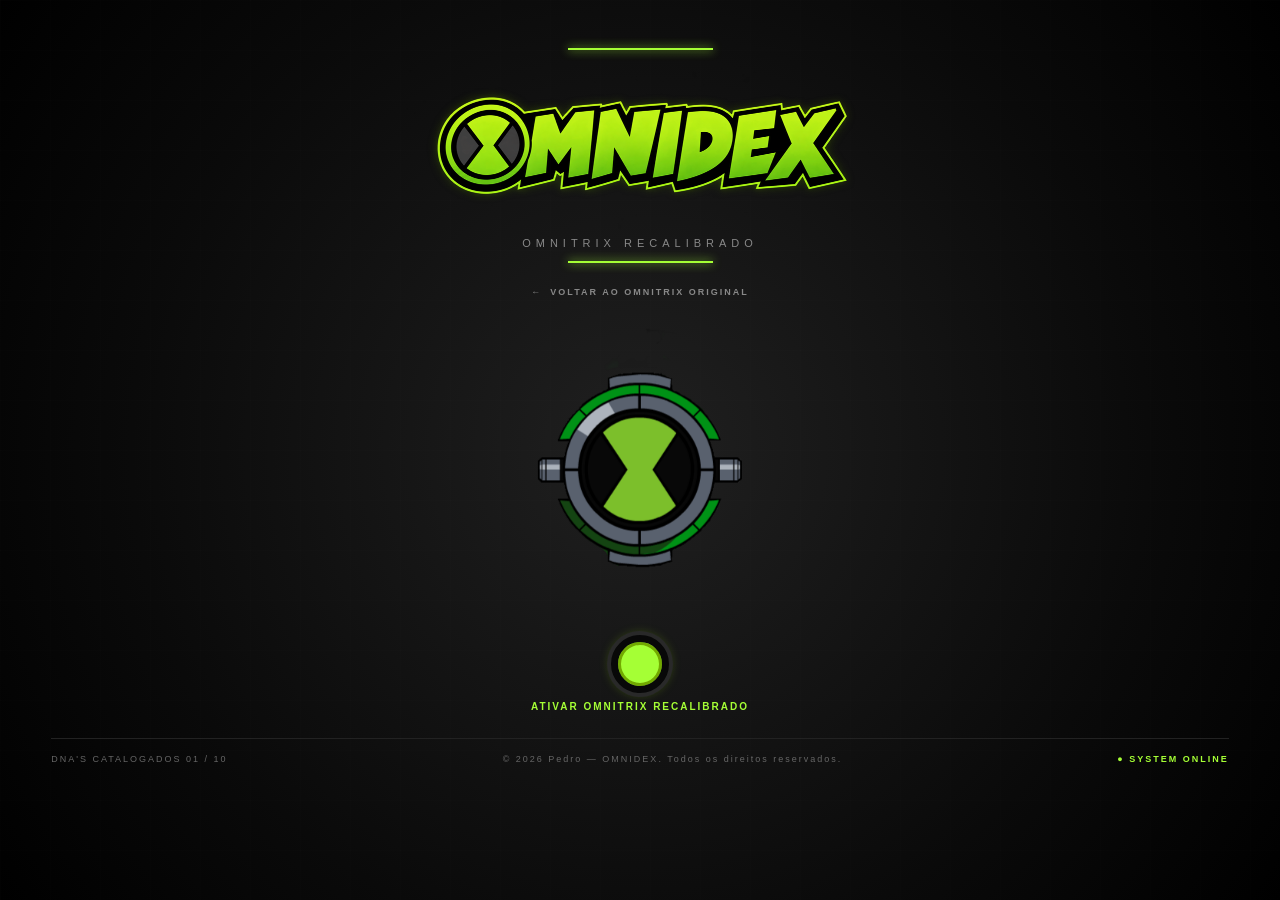
==== recalibrado.html @ 10cc9932 "feat: adicionado omnitrix recalibrado" ====
<!DOCTYPE html>
<html lang="pt-BR">

<head>
    <meta charset="UTF-8">
    <meta
        name="viewport"
        content="width=device-width, initial-scale=1.0"
    >
    <meta
        name="description"
        content="Explore os dez aliens iniciais do Omnitrix Recalibrado."
    >
    <meta name="theme-color" content="#080808">
    <title>Omnidex | Omnitrix Recalibrado</title>
    <link rel="icon" type="image/png" href="./assets/images/favicon-omnitrix-optimized.png">
    <link
        href="https://fonts.googleapis.com/css2?family=Bangers&display=swap"
        rel="stylesheet"
    >
    <link rel="stylesheet" href="./assets/css/style.css?v=14">
    <link rel="stylesheet" href="./assets/css/recalibrado.css?v=3">
</head>

<body class="recalibrated-page">
    <div
        class="transformation-flash"
        id="transformationFlash"
        aria-hidden="true"
    ></div>

    <main class="app">
        <header class="header">
            <div class="header-line"></div>
            <h1>
                <img
                    class="brand-logo"
                    src="./assets/images/icon-optimized.png"
                    alt="Omnidex"
                >
            </h1>
            <p>OMNITRIX RECALIBRADO</p>
            <div class="header-line"></div>
            <a class="classic-link" href="./index.html">
                <span aria-hidden="true">←</span>
                VOLTAR AO OMNITRIX ORIGINAL
            </a>
        </header>

        <section class="selector-area" id="selectorArea" aria-label="Seletor de aliens">
            <button
                class="navigation-button left"
                id="previousButton"
                type="button"
                aria-label="Alien anterior"
                disabled
            >
                <span class="arrow-shape" aria-hidden="true">←</span>
            </button>

            <div class="omnitrix">
                <audio
                    id="alienChangeSound"
                    src="./assets/sounds/recalibrado/omnisound.mp3"
                    preload="auto"
                ></audio>
                <audio
                    id="alienRevealSound"
                    src="./assets/sounds/recalibrado/omnitrixtransform.mp3"
                    preload="auto"
                ></audio>
                <audio
                    id="omnitrixActivationSound"
                    src="./assets/sounds/recalibrado/omnitrixativa.mp3"
                    preload="auto"
                ></audio>
                <audio
                    id="alienDeactivationSound"
                    src="./assets/sounds/recalibrado/omnitrixoff.mp3"
                    preload="auto"
                ></audio>

                <img
                    class="omnitrix-image"
                    id="omnitrixImage"
                    src="./assets/images/recalibrado/OmnitrixRecalibrado.PNG"
                    alt="Omnitrix Recalibrado"
                >

                <div class="alien-display">
                    <button
                        class="alien-reveal-button"
                        id="alienRevealButton"
                        type="button"
                        aria-controls="alienInfo"
                        aria-expanded="false"
                        aria-label="Transformar em Fogo Fátuo"
                        title="Clique para se transformar"
                        disabled
                    >
                        <img id="alienImage" src="./assets/images/recalibrado/FogoFátuo.webp" alt="Fogo Fátuo">
                        <span class="missing-alien-art" id="missingAlienArt" hidden>ARTE INDISPONÍVEL</span>
                    </button>
                </div>
            </div>

            <button
                class="navigation-button right"
                id="nextButton"
                type="button"
                aria-label="Próximo alien"
                disabled
            >
                <span class="arrow-shape" aria-hidden="true">→</span>
            </button>
        </section>

        <div class="activation-console" id="activationConsole">
            <button
                class="activation-button"
                id="activationButton"
                type="button"
                aria-label="Ativar Omnitrix Recalibrado"
                aria-pressed="false"
                title="Ativar Omnitrix Recalibrado"
            ></button>
            <span class="activation-hint">ATIVAR OMNITRIX RECALIBRADO</span>
        </div>

        <div id="alienInfo" hidden>
            <section class="identity">
                <span class="category">ALIEN SELECIONADO // RECALIBRADO</span>
                <h2 id="alienName"></h2>
                <div class="identity-data">
                    <div>
                        <span>ESPÉCIE</span>
                        <strong id="alienSpecies"></strong>
                    </div>
                    <div>
                        <span>PLANETA</span>
                        <strong id="alienPlanet"></strong>
                    </div>
                </div>
            </section>

            <section class="information" aria-label="Informações do alien">
                <details class="info-card">
                    <summary class="card-title">
                        <span class="icon">01</span>
                        <span class="card-heading" role="heading" aria-level="3">HABILIDADES</span>
                    </summary>
                    <ul id="alienAbilities"></ul>
                </details>

                <details class="info-card">
                    <summary class="card-title">
                        <span class="icon">02</span>
                        <span class="card-heading" role="heading" aria-level="3">APARÊNCIA</span>
                    </summary>
                    <p id="alienAppearance"></p>
                </details>

                <details class="info-card">
                    <summary class="card-title">
                        <span class="icon">03</span>
                        <span class="card-heading" role="heading" aria-level="3">PRIMEIRA APARIÇÃO</span>
                    </summary>
                    <p id="alienAppearanceEpisode"></p>
                </details>

                <details class="info-card danger-card">
                    <summary class="card-title">
                        <span class="icon">04</span>
                        <span class="card-heading" role="heading" aria-level="3">PREDADOR NATURAL</span>
                    </summary>
                    <p id="alienPredator"></p>
                </details>
            </section>
        </div>

        <footer class="footer">
            <span id="alienCounter"></span>
            <span>© 2026 Pedro — OMNIDEX. Todos os direitos reservados.</span>
            <span class="status">● SYSTEM ONLINE</span>
        </footer>
    </main>

    <script src="./assets/js/recalibrado.js?v=3"></script>
</body>

</html>
---- assets/css/style.css ----
/* =========================================================
   CONFIGURAÇÕES GERAIS
========================================================= */

* {
    margin: 0;
    padding: 0;
    box-sizing: border-box;
}

:root {
    --black: #050505;
    --dark: #0c0c0c;
    --gray: #1b1b1b;
    --gray-light: #888;

    --green: #a8ff00;
    --green-dark: #5e9700;
    --white: #f4f4f4;

    --danger: #ff453a;
}

body {
    min-height: 100vh;

    background:
        radial-gradient(
            circle at center,
            #202020 0%,
            #0a0a0a 65%,
            #000000 100%
        );

    color: var(--white);

    font-family:
        Arial,
        Helvetica,
        sans-serif;

    overflow-x: hidden;
}

.transformation-flash {

    position: fixed;

    inset: 0;

    z-index: 100;

    overflow: hidden;

    opacity: 0;

    pointer-events: none;
}

.transformation-flash.is-active {

    animation: transformationFlash 1.15s ease-out both;
}

.transformation-flash.is-active.is-deactivating {
    animation-name: deactivationFlash;
}

.transformation-flash::before,
.transformation-flash::after {

    content: "";

    position: absolute;

    left: 50%;
    top: 50%;

    width: 100vmax;
    aspect-ratio: 1;

    border-radius: 50%;

    transform: translate(-50%, -50%) scale(0.05);
}

.transformation-flash::before {

    background:
        radial-gradient(
            circle,
            rgba(220, 255, 150, 0.8) 0%,
            rgba(168, 255, 0, 0.42) 28%,
            rgba(94, 151, 0, 0.12) 58%,
            transparent 72%
        );

    filter: blur(12px);

    mix-blend-mode: screen;

    animation: transformationGlow 1.15s ease-out both;
}

.transformation-flash.is-deactivating::before {
    background:
        radial-gradient(
            circle,
            rgba(255, 235, 225, 0.95) 0%,
            rgba(255, 69, 58, 0.8) 28%,
            rgba(190, 20, 12, 0.36) 58%,
            transparent 76%
        );
}

.transformation-flash::after {

    border: 3px solid rgba(206, 255, 128, 0.68);

    box-shadow:
        0 0 24px rgba(168, 255, 0, 0.75),
        inset 0 0 24px rgba(168, 255, 0, 0.45);

    animation: transformationRing 0.95s cubic-bezier(0.15, 0.7, 0.25, 1) both;
}

.transformation-flash.is-deactivating::after {
    border-color: rgba(255, 185, 175, 0.9);
    box-shadow:
        0 0 30px rgba(255, 69, 58, 0.95),
        inset 0 0 28px rgba(255, 69, 58, 0.7);
}

.recalibration-transition[hidden] {
    display: none;
}

.recalibration-transition {
    position: fixed;
    inset: 0;
    z-index: 200;
    display: grid;
    place-items: center;
    overflow: hidden;
    background:
        radial-gradient(circle, rgba(168, 255, 0, 0.3), transparent 48%),
        #050705;
    color: var(--green);
    font-size: clamp(12px, 2vw, 18px);
    font-weight: 700;
    letter-spacing: 0.32em;
    text-align: center;
    animation: recalibrationCurtain 1.4s ease-in both;
}

.recalibration-transition::before,
.recalibration-transition::after {
    content: "";
    position: absolute;
    left: 50%;
    top: 50%;
    width: min(70vw, 70vh);
    aspect-ratio: 1;
    border: 1px solid rgba(168, 255, 0, 0.78);
    border-radius: 50%;
    box-shadow:
        0 0 35px rgba(168, 255, 0, 0.35),
        inset 0 0 35px rgba(168, 255, 0, 0.2);
    transform: translate(-50%, -50%);
    animation: recalibrationPulse 1.4s ease-in-out both;
}

.recalibration-transition::after {
    width: min(38vw, 38vh);
    border-style: dashed;
    animation-name: recalibrationSpin;
}

.recalibration-transition span {
    position: relative;
    z-index: 1;
    text-shadow: 0 0 18px var(--green);
    animation: recalibrationText 1.4s ease-in both;
}

body.is-recalibrating .app {
    animation: classicInterfaceExit 1.4s ease-in both;
}

@keyframes recalibrationCurtain {
    0% {
        opacity: 0;
    }

    18%, 76% {
        opacity: 1;
    }

    100% {
        opacity: 0.96;
    }
}

@keyframes recalibrationPulse {
    0% {
        opacity: 0;
        transform: translate(-50%, -50%) scale(0.08);
    }

    24% {
        opacity: 1;
    }

    100% {
        opacity: 0.18;
        transform: translate(-50%, -50%) scale(1.35);
    }
}

@keyframes recalibrationSpin {
    from {
        opacity: 0;
        transform: translate(-50%, -50%) rotate(0) scale(0.25);
    }

    25% {
        opacity: 0.9;
    }

    to {
        opacity: 0;
        transform: translate(-50%, -50%) rotate(180deg) scale(1.2);
    }
}

@keyframes recalibrationText {
    0%, 100% {
        opacity: 0;
        letter-spacing: 0.7em;
    }

    30%, 75% {
        opacity: 1;
        letter-spacing: 0.32em;
    }
}

@keyframes classicInterfaceExit {
    0% {
        filter: none;
        transform: scale(1);
    }

    50% {
        filter: brightness(1.7) saturate(1.5);
    }

    100% {
        filter: brightness(0.2) saturate(1.4);
        transform: scale(0.94);
    }
}

@keyframes transformationFlash {

    0%, 100% {
        opacity: 0;
        background: rgba(168, 255, 0, 0);
    }

    9% {
        opacity: 1;
        background: rgba(168, 255, 0, 0.24);
    }

    24% {
        opacity: 0.38;
        background: rgba(168, 255, 0, 0.1);
    }

    43% {
        opacity: 0.7;
        background: rgba(168, 255, 0, 0.16);
    }

    68% {
        opacity: 0.2;
        background: rgba(168, 255, 0, 0.04);
    }
}

@keyframes deactivationFlash {
    0%, 100% {
        opacity: 0;
        background: rgba(255, 30, 20, 0);
    }

    12% {
        opacity: 1;
        background: rgba(255, 35, 25, 0.92);
    }

    28% {
        opacity: 0.78;
        background: rgba(210, 25, 18, 0.62);
    }

    46% {
        opacity: 0.92;
        background: rgba(255, 45, 30, 0.86);
    }

    72% {
        opacity: 0.3;
        background: rgba(160, 15, 10, 0.24);
    }
}

@keyframes transformationGlow {

    0% {
        opacity: 0;
        transform: translate(-50%, -50%) scale(0.05);
    }

    12% {
        opacity: 1;
        transform: translate(-50%, -50%) scale(0.42);
    }

    100% {
        opacity: 0;
        transform: translate(-50%, -50%) scale(1.6);
    }
}

@keyframes transformationRing {

    0% {
        opacity: 0;
        transform: translate(-50%, -50%) scale(0.05);
    }

    12% {
        opacity: 0.9;
    }

    100% {
        opacity: 0;
        transform: translate(-50%, -50%) scale(1.35);
    }
}

#alienInfo.alien-info-revealing {

    animation: alienInfoReveal 0.55s ease-out both;
}

@keyframes alienInfoReveal {

    from {
        opacity: 0;
        transform: translateY(18px);
    }

    to {
        opacity: 1;
        transform: translateY(0);
    }
}

@media (prefers-reduced-motion: reduce) {

    .transformation-flash.is-active,
    .transformation-flash.is-active.is-deactivating,
    .transformation-flash.is-active::before,
    .transformation-flash.is-active::after,
    #alienInfo.alien-info-revealing,
    .recalibration-transition,
    .recalibration-transition::before,
    .recalibration-transition::after,
    .recalibration-transition span,
    body.is-recalibrating .app {
        animation-duration: 0.01ms;
    }
}


/* =========================================================
   FUNDO
========================================================= */

body::before {
    content: "";

    position: fixed;

    inset: 0;

    pointer-events: none;

    background:
        linear-gradient(
            rgba(255, 255, 255, 0.02) 1px,
            transparent 1px
        ),
        linear-gradient(
            90deg,
            rgba(255, 255, 255, 0.02) 1px,
            transparent 1px
        );

    background-size: 50px 50px;

    opacity: 0.4;
}


/* =========================================================
   APP
========================================================= */

.app {

    width: min(1200px, 92%);

    margin: auto;

    padding: clamp(20px, 4vh, 36px) 0 20px;

}


/* =========================================================
   HEADER
========================================================= */

.header {

    text-align: center;

    margin-bottom: clamp(20px, 3.5vh, 30px);
}

.header-line {

    width: 145px;

    height: 2px;

    margin: 12px auto;

    background: var(--green);

    box-shadow:
        0 0 10px var(--green);
}

.header h1 {

    width: min(100%, 500px);

    margin: 0 auto;
}

.brand-logo {

    display: block;

    width: 100%;
    height: auto;
}

.header p {

    margin-top: 8px;

    color: var(--gray-light);

    letter-spacing: 5px;

    font-size: 11px;
}

.recalibrate-entry {
    display: inline-flex;
    align-items: center;
    gap: 9px;
    margin-top: 18px;
    padding: 10px 16px;
    border: 1px solid rgba(168, 255, 0, 0.48);
    background: rgba(8, 18, 0, 0.72);
    color: var(--green);
    font-size: 10px;
    font-weight: 700;
    letter-spacing: 0.16em;
    text-decoration: none;
    transition:
        background 0.2s ease,
        box-shadow 0.2s ease,
        transform 0.2s ease;
}

.recalibrate-entry span {
    font-size: 15px;
}

.recalibrate-entry:hover {
    background: rgba(30, 54, 0, 0.9);
    box-shadow: 0 0 18px rgba(168, 255, 0, 0.2);
    transform: translateY(-2px);
}

.recalibrate-entry:focus-visible {
    outline: 2px solid var(--green);
    outline-offset: 4px;
}


/* =========================================================
   SELETOR
========================================================= */

.selector-area {

    display: flex;

    align-items: center;

    justify-content: center;

    gap: clamp(40px, 10vw, 150px);

    margin-bottom: 24px;
}

.selector-area:not(.is-activated) .navigation-button,
.selector-area:not(.is-activated) .alien-display {
    visibility: hidden;
}

.selector-area.is-activated .navigation-button {
    animation: selectorReveal 0.45s ease-out both;
}

.selector-area.is-transformed .navigation-button {
    visibility: hidden;
    pointer-events: none;
}

.selector-area.is-activated .alien-display {
    animation: alienDisplayReveal 0.55s ease-out both;
}

@keyframes selectorReveal {
    from {
        opacity: 0;
        transform: scale(0.7);
    }

    to {
        opacity: 1;
        transform: scale(1);
    }
}

@keyframes alienDisplayReveal {
    from {
        opacity: 0;
        transform: translate(-50%, -45%) scale(0.8);
    }

    to {
        opacity: 1;
        transform: translate(-50%, -50%) scale(1);
    }
}

.activation-console {
    position: relative;
    display: flex;
    flex-direction: column;
    align-items: center;
    justify-content: center;
    gap: 8px;
    width: min(1028px, 90%);
    min-height: 78px;
    margin: 0 auto 20px;
}

.activation-console[hidden] {
    display: none;
}

.activation-button {
    flex: 0 0 auto;
    width: 58px;
    height: 58px;
    border: 7px solid #080808;
    border-radius: 50%;
    background: var(--green);
    box-shadow:
        0 0 0 4px #292929,
        inset 0 0 0 3px #72a900,
        0 0 12px rgba(168, 255, 0, 0.35);
    cursor: pointer;
    transition:
        transform 0.2s ease,
        box-shadow 0.2s ease;
}

.activation-hint {
    color: var(--green);
    font-size: 10px;
    font-weight: bold;
    letter-spacing: 2px;
}

.activation-button:disabled + .activation-hint {
    display: none;
}

.activation-button:hover:not(:disabled) {
    transform: scale(1.08);
    box-shadow:
        0 0 0 4px #383838,
        inset 0 0 0 3px #72a900,
        0 0 20px rgba(168, 255, 0, 0.75);
}

.activation-button:focus-visible {
    outline: 2px solid var(--green);
    outline-offset: 8px;
}

.navigation-button:focus-visible {
    outline: 2px solid var(--green);
    outline-offset: 4px;
    border-radius: 50%;
}

.activation-button:disabled {
    cursor: default;
}

.activation-button:disabled:not(:hover) {
    box-shadow:
        0 0 0 4px #292929,
        inset 0 0 0 3px #72a900,
        0 0 16px rgba(168, 255, 0, 0.55);
}

@media (prefers-reduced-motion: reduce) {
    .selector-area.is-activated .navigation-button,
    .selector-area.is-activated .alien-display {
        animation-duration: 0.01ms;
    }
}

/* =========================================================
   OMNITRIX
========================================================= */

.omnitrix {

    position: relative;

    width: min(22vw, 42vh, 340px);
    height: min(22vw, 42vh, 340px);

    flex-shrink: 0;

    border-radius: 50%;

    background: transparent;
}

.omnitrix-image {

    position: absolute;

    inset: 0;

    width: 100%;
    height: 100%;

    object-fit: contain;

    border-radius: 50%;

    z-index: 1;
}

.omnitrix-image.omnitrix-spinning {

    animation: omnitrixSpin 0.6s ease-in-out;
}

.omnitrix-image.omnitrix-deactivation-glow {
    animation: lowBatteryWarning var(--deactivation-duration, 4s) ease-out both;
}

@keyframes lowBatteryWarning {
    0%, 100% {
        filter: drop-shadow(0 0 0 rgba(255, 69, 58, 0));
    }

    12%, 38%, 64% {
        filter:
            drop-shadow(0 0 10px rgba(255, 69, 58, 0.95))
            drop-shadow(0 0 24px rgba(255, 30, 20, 0.65));
    }

    25%, 51% {
        filter: drop-shadow(0 0 1px rgba(255, 69, 58, 0.15));
    }

    78% {
        filter:
            drop-shadow(0 0 6px rgba(255, 69, 58, 0.6))
            drop-shadow(0 0 14px rgba(255, 30, 20, 0.35));
    }
}

@keyframes omnitrixSpin {

    to {
        transform: rotate(360deg);
    }
}

@media (prefers-reduced-motion: reduce) {

    .omnitrix-image.omnitrix-spinning {
        animation-duration: 0.01ms;
    }

    .omnitrix-image.omnitrix-deactivation-glow {
        animation-duration: 0.01ms;
    }
}

/* =========================================================
   SEGMENTOS
========================================================= */

.segment {

    position: absolute;

    inset: 0;

    border-radius: 50%;
}


/*
    As linhas internas são criadas com
    pseudo-elementos.
*/

.segment::before,
.segment::after {

    content: "";

    position: absolute;

    width: 4px;

    height: 170px;

    background: #050505;

    left: 50%;

    top: 50%;

    transform-origin: center;
}


/* Diagonal esquerda */

.segment-1::before {

    transform:
        translate(-50%, -50%)
        rotate(-32deg);
}


/* Diagonal direita */

.segment-2::before {

    transform:
        translate(-50%, -50%)
        rotate(32deg);
}


/* Segunda linha */

.segment-3::before {

    transform:
        translate(-50%, -50%)
        rotate(-148deg);
}


/* Segunda linha */

.segment-4::before {

    transform:
        translate(-50%, -50%)
        rotate(148deg);
}


/* =========================================================
   CENTRO DO OMNITRIX
========================================================= */

.alien-display {

    position: absolute;

    width: 56%;
    aspect-ratio: 1;

    left: 50%;
    top: 50%;

    transform: translate(-50%, -50%);

    display: flex;

    justify-content: center;
    align-items: center;

    z-index: 3;
}

.alien-reveal-button {

    width: 100%;
    height: 100%;

    padding: 0;

    border: 0;

    background: transparent;

    display: flex;

    justify-content: center;
    align-items: center;

    cursor: pointer;
}

.alien-reveal-button:focus-visible {

    outline: 2px solid var(--green);

    outline-offset: 4px;

    border-radius: 50%;
}

#alienInfo[hidden] {

    display: none;
}


.alien-display img {

    width: 100%;
    height: 100%;

    object-fit: contain;

    transition:
        opacity 0.2s ease,
        transform 0.3s ease;
}

#alienImage.alien-xlr8 {

    position: relative;

    left: -1.4%;
}

#alienImage.alien-aquatico {

    position: relative;

    left: 0.7%;
    top: -1.1%;
}

#alienImage.alien-fantasmatico {

    position: relative;

    left: 1.5%;
    top: 1.1%;
}


/* =========================================================
   ANIMAÇÃO DO ALIEN
========================================================= */

.alien-changing {

    animation: alienChange 0.35s ease;

}

@keyframes alienChange {

    0% {

        opacity: 0;

        transform:
            scale(0.4)
            rotate(-10deg);
    }

    100% {

        opacity: 1;

        transform:
            scale(1)
            rotate(0);
    }

}


/* =========================================================
   DETALHES EXTERNOS
========================================================= */

.omnitrix-detail {

    position: absolute;

    z-index: 10;

    background: #050505;
}


/* superior */

.omnitrix-detail.top {

    top: -8px;

    left: 50%;

    width: 36px;
    height: 18px;

    transform:
        translateX(-50%);

    border-radius:
        0 0 15px 15px;
}


/* inferior */

.omnitrix-detail.bottom {

    bottom: -8px;

    left: 50%;

    width: 36px;
    height: 18px;

    transform:
        translateX(-50%);

    border-radius:
        15px 15px 0 0;
}


/* esquerda */

.omnitrix-detail.left {

    left: -8px;

    top: 50%;

    width: 18px;
    height: 50px;

    transform:
        translateY(-50%);

    border-radius:
        0 20px 20px 0;
}


/* direita */

.omnitrix-detail.right {

    right: -8px;

    top: 50%;

    width: 18px;
    height: 50px;

    transform:
        translateY(-50%);

    border-radius:
        20px 0 0 20px;
}


/* =========================================================
   BOTÕES DE NAVEGAÇÃO
========================================================= */

.navigation-button {

    width: 100px;
    height: 100px;

    border: none;

    background: transparent;

    color: white;

    cursor: pointer;

    display: flex;

    justify-content: center;
    align-items: center;

    transition:
        transform 0.2s ease,
        color 0.2s ease;
}


.navigation-button .arrow-shape {

    font-size: 80px;

    font-weight: 300;

    line-height: 1;
}


/* hover */

.navigation-button:hover {

    color: var(--green);

    transform: scale(1.12);

    text-shadow:
        0 0 15px var(--green);
}


/* clique */

.navigation-button:active {

    transform: scale(0.95);

}


/* =========================================================
   IDENTIDADE
========================================================= */

.identity {

    text-align: center;

    margin: 20px 0 35px;
}


.category {

    display: block;

    margin-bottom: 14px;

    color: var(--green);

    font-size: 10px;

    letter-spacing: 5px;

    font-weight: bold;
}


.identity h2 {

    font-family: "Bangers", Impact, fantasy;

    font-size: clamp(34px, 6vw, 58px);

    letter-spacing: 2px;

    line-height: 1.15;

    font-weight: 900;

    text-transform: uppercase;

    text-shadow:
        0 0 15px rgba(168, 255, 0, 0.25);
}


/* =========================================================
   ESPÉCIE / PLANETA
========================================================= */

.identity-data {

    display: flex;

    justify-content: center;

    gap: 50px;

    margin-top: 15px;
}


.identity-data div {

    display: flex;

    flex-direction: column;

    gap: 5px;
}


.identity-data span {

    font-size: 9px;

    color: var(--gray-light);

    letter-spacing: 3px;
}


.identity-data strong {

    font-size: 17px;

    letter-spacing: 2px;

    color: var(--green);
}


/* =========================================================
   INFORMAÇÕES
========================================================= */

.information {

    display: grid;

    grid-template-columns:
        repeat(2, 1fr);

    align-items: start;

    gap: 18px;
}


/* =========================================================
   CARD
========================================================= */

.info-card {

    min-height: 180px;

    padding: 25px;

    background:
        linear-gradient(
            145deg,
            #171717,
            #0b0b0b
        );

    border: 1px solid #2a2a2a;

    position: relative;

    overflow: hidden;

    transition:
        border-color 0.2s ease,
        transform 0.2s ease;
}

.info-card:not([open]) {
    min-height: 0;
}

.info-card > .card-title {
    list-style: none;
    cursor: pointer;
}

.info-card > .card-title::-webkit-details-marker {
    display: none;
}

.info-card > .card-title:focus-visible {
    outline: 2px solid var(--green);
    outline-offset: 5px;
}

.info-card > .card-title::after {
    content: "+";
    margin-left: auto;
    color: var(--green);
    font-size: 22px;
    line-height: 1;
}

.info-card[open] > .card-title::after {
    content: "-";
}

.info-card:not([open]) > .card-title {
    margin-bottom: 0;
}


.info-card::before {

    content: "";

    position: absolute;

    top: 0;
    left: 0;

    width: 3px;
    height: 100%;

    background: var(--green);
}


.info-card:hover {

    transform: translateY(-3px);

    border-color:
        rgba(168, 255, 0, 0.5);
}


/* =========================================================
   TÍTULO DOS CARDS
========================================================= */

.card-title {

    display: flex;

    align-items: center;

    gap: 12px;

    margin-bottom: 20px;
}


.card-title .icon {

    width: 28px;
    height: 28px;

    display: flex;

    align-items: center;
    justify-content: center;

    border: 1px solid var(--green);

    color: var(--green);

    font-size: 9px;

    font-weight: bold;
}


.card-title .card-heading {

    font-family: "Bangers", Impact, fantasy;

    font-size: 25px;

    letter-spacing: 1px;

    font-weight: bold;
}


/* =========================================================
   TEXTO
========================================================= */

.info-card p {

    color: #b8b8b8;

    font-size: 14px;

    line-height: 1.8;
}


/* =========================================================
   HABILIDADES
========================================================= */

.info-card ul {

    list-style: none;
}


.info-card li {

    position: relative;

    margin-bottom: 10px;

    padding-left: 18px;

    color: #b8b8b8;

    font-size: 14px;
}


.info-card li::before {

    content: ">";

    position: absolute;

    left: 0;

    color: var(--green);

    font-weight: bold;
}


/* =========================================================
   CARD DO PREDADOR
========================================================= */

.danger-card {

    border-color: #311717;
}


.danger-card::before {

    background: var(--danger);
}


.danger-card .icon {

    color: var(--danger);

    border-color: var(--danger);
}


/* =========================================================
   FOOTER
========================================================= */

.footer {

    display: flex;

    justify-content: space-between;

    align-items: center;

    margin-top: 30px;

    padding-top: 15px;

    border-top: 1px solid #222;

    font-size: 9px;

    letter-spacing: 2px;

    color: #666;
}


.status {

    color: var(--green);

    font-weight: bold;
}


/* =========================================================
   RESPONSIVIDADE
========================================================= */

@media (max-width: 900px) {

    .selector-area {

        gap: 15px;
    }

    .omnitrix {

        width: 340px;
        height: 340px;
    }

    .navigation-button {

        width: 70px;
        height: 70px;
    }

    .navigation-button .arrow-shape {

        font-size: 55px;
    }

}


@media (max-width: 700px) {

    .app {

        padding-top: 25px;
    }

    .selector-area {

        gap: 0;
    }

    .omnitrix {

        width: 280px;
        height: 280px;
    }

    .navigation-button {

        width: 55px;
    }

    .navigation-button .arrow-shape {

        font-size: 42px;
    }

    .information {

        grid-template-columns: 1fr;
    }

    .identity-data {

        gap: 25px;
    }

    .footer {

        flex-direction: column;

        gap: 10px;

        text-align: center;
    }

}


@media (max-width: 450px) {

    .selector-area {

        display: grid;

        grid-template-columns:
            45px 1fr 45px;
    }

    .omnitrix {

        width: min(230px, calc(92vw - 90px));
        height: min(230px, calc(92vw - 90px));

        margin: auto;
    }

    .identity h2 {

        letter-spacing: 4px;
    }

    .identity-data {

        flex-direction: column;

        gap: 10px;
    }

}

@media (prefers-reduced-motion: reduce) {
    .alien-changing {
        animation-duration: 0.01ms;
    }

    .navigation-button,
    .activation-button,
    .recalibrate-entry,
    .info-card,
    .alien-display img {
        transition-duration: 0.01ms;
    }
}
---- assets/css/recalibrado.css ----
:root {
    --green: #a5ff35;
    --green-dark: #5d9820;
    --gray-light: #888;
}

body.recalibrated-page {
    background:
        radial-gradient(circle at center, #202020 0%, #0a0a0a 65%, #000 100%);
}

.recalibrated-page .header {
    margin-bottom: clamp(20px, 3.5vh, 30px);
}

.recalibrated-page .classic-link {
    display: inline-flex;
    align-items: center;
    gap: 8px;
    margin-top: 12px;
    color: var(--gray-light);
    font-size: 9px;
    font-weight: 700;
    letter-spacing: 2px;
    text-decoration: none;
    transition: color 0.2s ease;
}

.recalibrated-page .classic-link:hover,
.recalibrated-page .classic-link:focus-visible {
    color: var(--green);
}

.recalibrated-page .classic-link:focus-visible {
    outline: 2px solid var(--green);
    outline-offset: 5px;
}

.recalibrated-page .omnitrix-image {
    border-radius: 0;
    transition: filter 0.25s ease;
}

.recalibrated-page .alien-display {
    width: 57%;
}

.recalibrated-page .alien-reveal-button {
    position: relative;
    overflow: visible;
}

.recalibrated-page #alienImage {
    width: 100%;
    height: 100%;
    object-fit: contain;
    filter: drop-shadow(0 0 5px rgba(165, 255, 53, 0.2));
}

.recalibrated-page .missing-alien-art {
    position: absolute;
    inset: 15%;
    display: grid;
    place-items: center;
    padding: 12px;
    border: 1px dashed rgba(165, 255, 53, 0.55);
    border-radius: 50%;
    background: rgba(5, 5, 5, 0.92);
    color: var(--green);
    font-size: clamp(8px, 1.4vw, 11px);
    font-weight: 700;
    letter-spacing: 0.12em;
    text-align: center;
}

.recalibrated-page .missing-alien-art[hidden] {
    display: none;
}

.recalibrated-page .alien-display img[hidden] {
    display: none;
}

.recalibrated-page .omnitrix-image.omnitrix-spinning {
    animation: recalibratedSpin var(--change-duration, 1536ms) ease-in-out;
}

.recalibrated-page .omnitrix-image.omnitrix-activating {
    animation: recalibratedActivation var(--activation-duration, 2040ms) ease-in-out;
}

.recalibrated-page .omnitrix-image.omnitrix-deactivation-glow {
    animation: recalibratedDeactivation var(--deactivation-duration, 2232ms) ease-in-out;
}

.recalibrated-page .selector-area.is-activated .navigation-button,
.recalibrated-page .selector-area.is-activated .alien-display {
    animation-duration: var(--activation-duration, 2040ms);
}

.recalibrated-page .transformation-flash.is-active,
.recalibrated-page .transformation-flash.is-active::before,
.recalibrated-page .transformation-flash.is-active::after,
.recalibrated-page #alienInfo.alien-info-revealing {
    animation-duration: var(--transformation-duration, 2040ms);
}

.recalibrated-page .identity {
    margin-top: 20px;
}

.recalibrated-page .footer {
    margin-top: 26px;
}

@keyframes recalibratedSpin {
    to {
        transform: rotate(360deg);
    }
}

@keyframes recalibratedActivation {
    0%, 100% {
        filter: drop-shadow(0 0 0 rgba(165, 255, 53, 0));
        transform: scale(1);
    }

    18%, 52%, 82% {
        filter:
            drop-shadow(0 0 14px rgba(165, 255, 53, 0.95))
            drop-shadow(0 0 28px rgba(165, 255, 53, 0.55));
        transform: scale(1.035);
    }

    35%, 68% {
        filter: drop-shadow(0 0 2px rgba(165, 255, 53, 0.2));
        transform: scale(1);
    }
}

@keyframes recalibratedDeactivation {
    0%, 100% {
        filter: none;
    }

    25%, 70% {
        filter:
            drop-shadow(0 0 12px rgba(255, 69, 58, 0.95))
            drop-shadow(0 0 26px rgba(255, 30, 20, 0.65));
    }
}

@media (prefers-reduced-motion: reduce) {
    .recalibrated-page .omnitrix-image.omnitrix-spinning,
    .recalibrated-page .omnitrix-image.omnitrix-activating,
    .recalibrated-page .omnitrix-image.omnitrix-deactivation-glow {
        animation-duration: 0.01ms;
    }

    .recalibrated-page .selector-area.is-activated .navigation-button,
    .recalibrated-page .selector-area.is-activated .alien-display,
    .recalibrated-page .transformation-flash.is-active,
    .recalibrated-page .transformation-flash.is-active::before,
    .recalibrated-page .transformation-flash.is-active::after,
    .recalibrated-page #alienInfo.alien-info-revealing {
        animation-duration: 0.01ms;
    }

    .recalibrated-page .classic-link,
    .recalibrated-page .omnitrix-image {
        transition-duration: 0.01ms;
    }
}
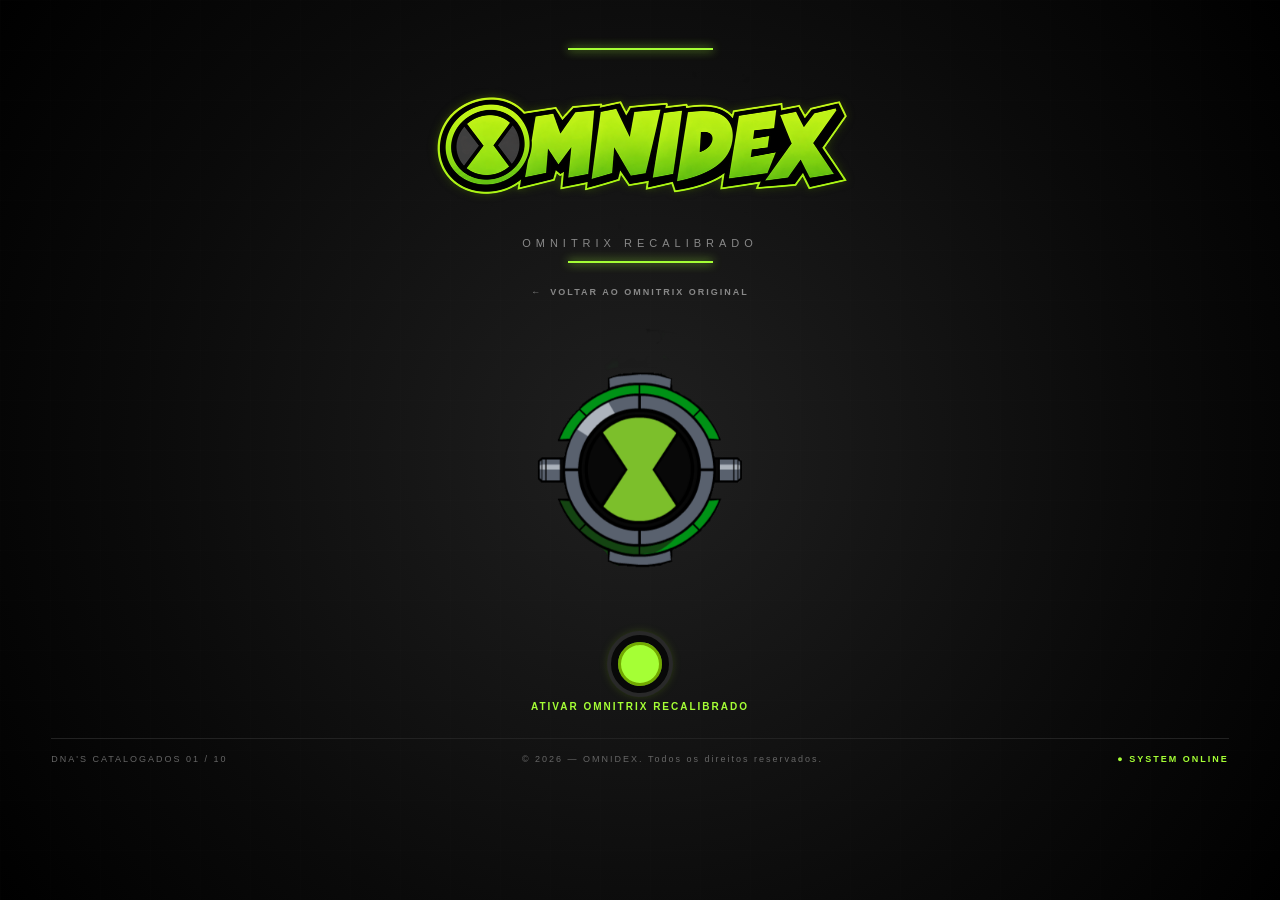
==== commit b4b402af: "feat: adicionado omnitrix recalibrado" ====
--- a/recalibrado.html
+++ b/recalibrado.html
@@ -180,7 +180,7 @@
 
         <footer class="footer">
             <span id="alienCounter"></span>
-            <span>© 2026 Pedro — OMNIDEX. Todos os direitos reservados.</span>
+            <span>© 2026 — OMNIDEX. Todos os direitos reservados.</span>
             <span class="status">● SYSTEM ONLINE</span>
         </footer>
     </main>
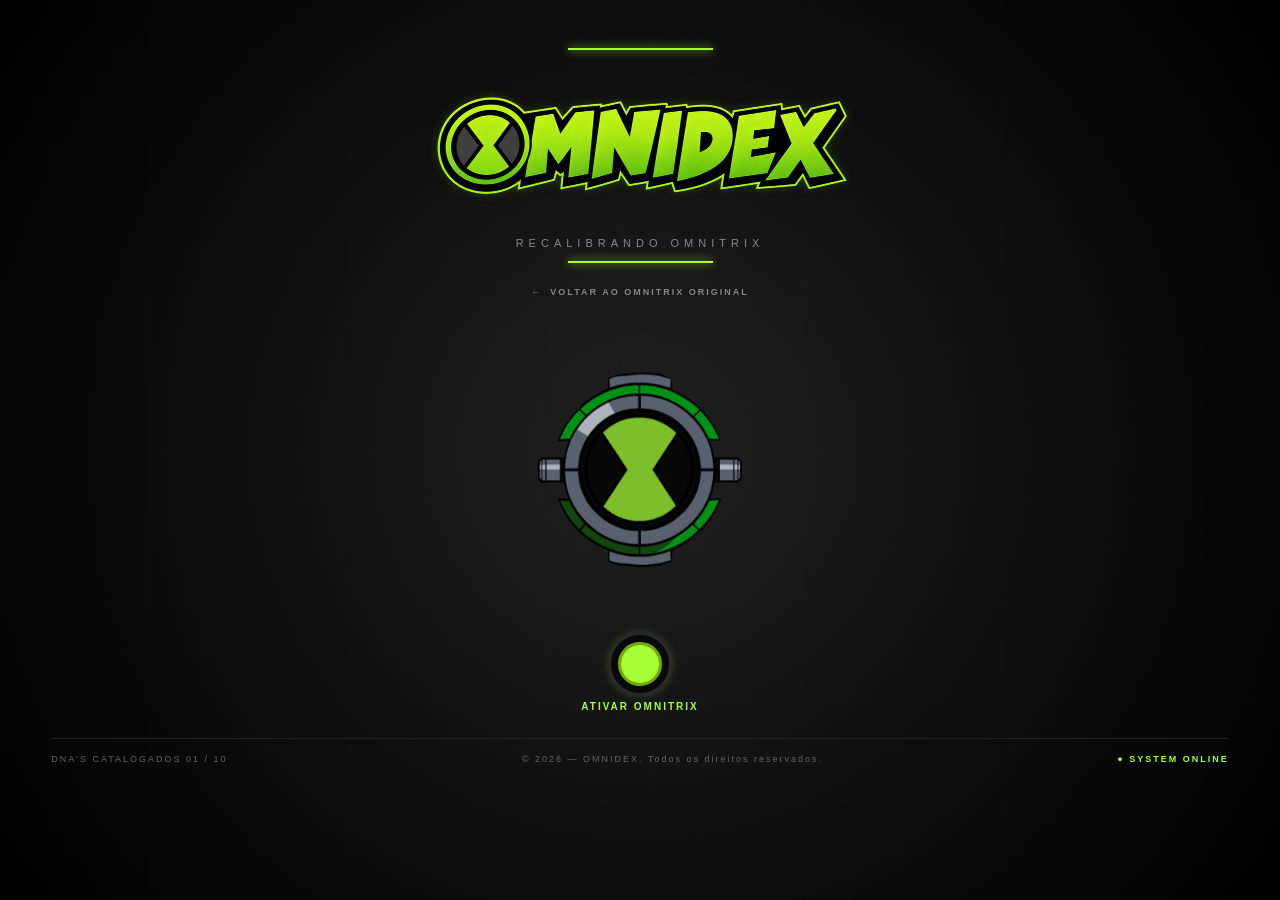
==== commit 8f905d65: "docs: update changelog for v1.0.0" ====
--- a/recalibrado.html
+++ b/recalibrado.html
@@ -39,7 +39,7 @@
                     alt="Omnidex"
                 >
             </h1>
-            <p>OMNITRIX RECALIBRADO</p>
+            <p>RECALIBRANDO OMNITRIX</p>
             <div class="header-line"></div>
             <a class="classic-link" href="./index.html">
                 <span aria-hidden="true">←</span>
@@ -124,12 +124,12 @@
                 aria-pressed="false"
                 title="Ativar Omnitrix Recalibrado"
             ></button>
-            <span class="activation-hint">ATIVAR OMNITRIX RECALIBRADO</span>
+            <span class="activation-hint">ATIVAR OMNITRIX</span>
         </div>
 
         <div id="alienInfo" hidden>
             <section class="identity">
-                <span class="category">ALIEN SELECIONADO // RECALIBRADO</span>
+                <span class="category">ALIEN SELECIONADO</span>
                 <h2 id="alienName"></h2>
                 <div class="identity-data">
                     <div>
